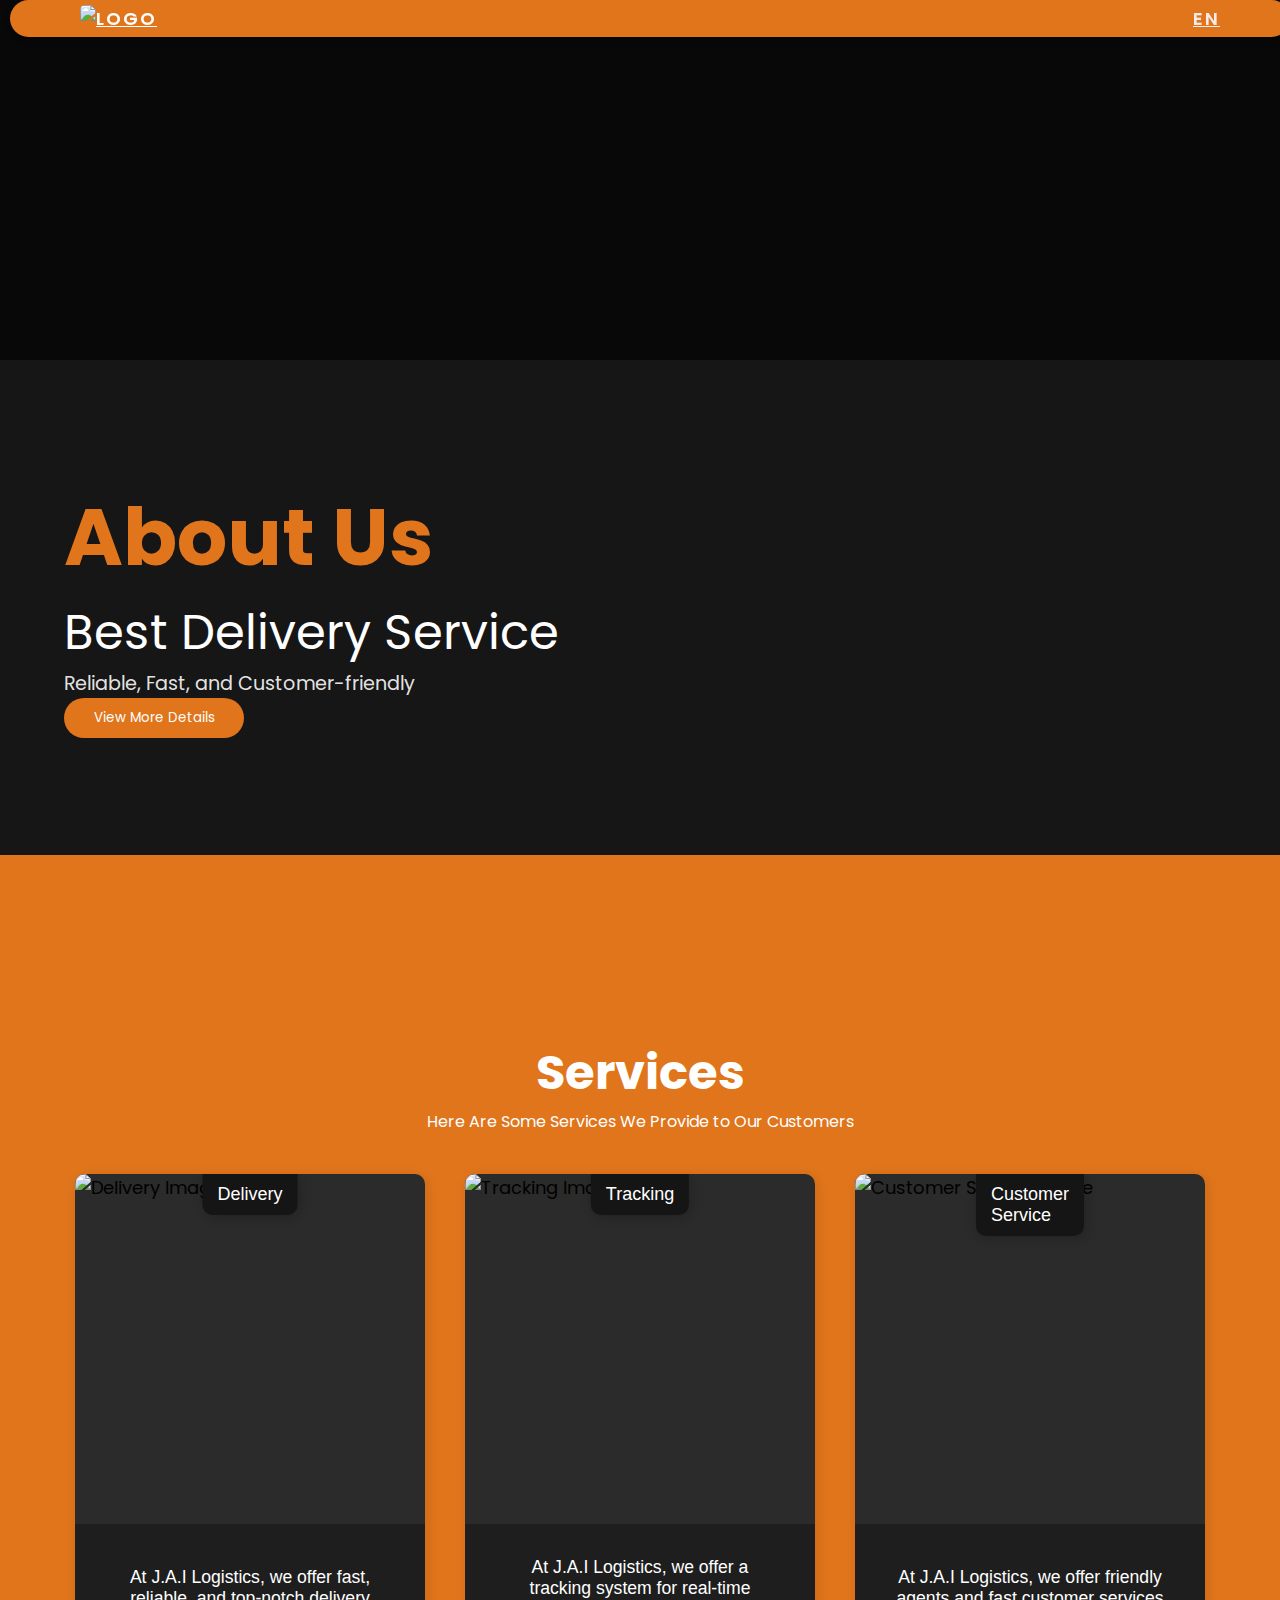
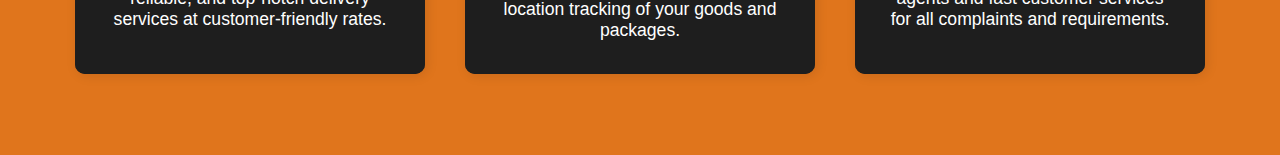
==== About.html @ 256bad47 "Add files via upload" ====
<!DOCTYPE html>
<html lang="en">
<head>
    <meta charset="UTF-8">
    <meta name="viewport" content="width=device-width, initial-scale=1.0">
    <link rel="stylesheet" href="styles.css">
    <meta name="viewport" content="width=device-width, initial-scale=1.0">
    <title>About Us</title>
</head>
<body>
    <section id="main">
        <nav>
            <a href="#" class="logo"><img src="https://drive.google.com/uc?export=view&Id=1jp5hn5nHcSe7Fs4AtdLiVYf7eSOF7s3b" alt="Logo"></a>
            <div class="toggle"></div>
            <ul class="menu">
                <a href="#" class="lang">En</a>
        </nav>
    </section>
    <section id="about">
        <div class="about-text">
            <h1>About Us</h1>
            <h2>Best Delivery Service</h2>
            <p>Reliable, Fast, and Customer-friendly</p>
            <button>View More Details</button>
        </div>
    </section>
    <section id="services">
        <div class="s-heading">
            <h1>Services</h1>
            <p>Here Are Some Services We Provide to Our Customers</p>
        </div>
        <div class="b-container">
            <div class="s-box">
                <div class="s-b-img">
                    <div class="s-type">Delivery</div>
                    <img src="https://images.pexels.com/photos/6170413/pexels-photo-6170413.jpeg?auto=compress&cs=tinysrgb&w=600" alt="Delivery Image">
                </div>
                <div class="s-b-text">
                    <a href="#">At J.A.I Logistics, we offer fast, reliable, and top-notch delivery services at customer-friendly rates.</a>
                </div>
            </div>
            <div class="s-box"> <!-- Corrected missing equal sign -->
                <div class="s-b-img">
                    <div class="s-type">Tracking</div>
                    <img src="https://images.pexels.com/photos/6946139/pexels-photo-6946139.jpeg?auto=compress&cs=tinysrgb&w=600" alt="Tracking Image">
                </div>
                <div class="s-b-text">
                    <a href="#">At J.A.I Logistics, we offer a tracking system for real-time location tracking of your goods and packages.</a>
                </div>
            </div>
            <div class="s-box">
                <div class="s-b-img">
                    <div class="s-type">Customer <br> Service</div>
                    <img src="https://images.pexels.com/photos/5239913/pexels-photo-5239913.jpeg?auto=compress&cs=tinysrgb&w=600" alt="Customer Service Image">
                </div>
                <div class="s-b-text">
                    <a href="#">At J.A.I Logistics, we offer friendly agents and fast customer services for all complaints and requirements.</a>
                </div>
            </div>
        </div>

    <style>
      * {
    margin: 0;
    padding: 0;
}

/* Set a background color and background-size for the entire body */
body {
    background-color: #080808;
    background-size: 100%;
    min-height: 100vh;
    font-family: Calibri, sans-serif; /* Apply font family for the entire document */
}

/* Header section styles */
#main {
    width: 100%;
    height: 40vh;
}

nav {
    display: flex;
    justify-content: space-between;
    align-items: center;
    text-transform: uppercase;
    font-weight: 600;
    letter-spacing: 2px;
    top: 0;
    left: 10px;
    width: 100%;
    box-sizing: border-box;
    padding: 5px 70px;
    background-color: #e0751c;
    box-shadow: 2px 2px 12px rgba(0, 0, 0, 0.05);
    z-index: 1;
    border-radius: 50px;
    position: fixed;
    top: 0;
}

.menu {
    display: flex;
}

.menu li a {
    padding: 10px 25px;
    color: #f8f8fa;
    font-size: 12px;
    display: inline-block;
    text-decoration: none; /* Add this for consistent link style */
}

.menu li {
    display: inline-block;
}

.lang {
    color: #f3ecec;
}

.logo > img {
    width: 100%;
    height: 100%;
    max-width: 150px;
    display: flex;
    justify-content: center;
    align-items: center;
    text-align: center;
    margin-left: 0px;
    border-radius: 5px;
}

.toggle {
    display: none;
}

.menu li a:hover {
    background-color: #292929;
    color: #FFF !important;
    font-weight: bold;
    transition: all ease 0.4s;
}

.lang:hover {
    background-color: #292929;
    color: #FFF !important;
    font-weight: bold;
    transition: all ease 0.4s;
}

/* About section styles */
#about {
    width: 100%;
    height: 55vh;
    background-color: #161616;
    box-sizing: border-box;
    display: flex;
    align-items: center;
    justify-content: space-between;
    padding: 0 5% 0 5%;
}

.about-text {
    font-family: Calibri, sans-serif; /* Apply font family for text in this section */
    width: 50%;
}

.about-text h1 {
    font-size: 5rem;
    color: #e0751c;
    margin: 0;
    padding: 0;
}

.about-text h2 {
    font-size: 3rem;
    color: #FFFFFF;
    font-weight: 400;
    margin: 0;
    padding: 0;
}

.about-text p {
    font-size: 1.2rem;
    color: rgba(255, 255, 255, 0.90);
}

.about-text button {
    width: 180px;
    height: 40px;
    border-radius: 20px;
    border: none;
    outline: none;
    background-color: #e0751c;
    color: #FFF;
}

.about-text button:hover {
    background-color: #FFFFFF;
    transition: all ease 0.3s;
}

/* Services section styles */
#services {
    width: 100%;
    height: 100vh;
    box-sizing: border-box;
    font-family: Calibri, sans-serif; /* Apply font family for text in this section */
    display: flex;
    flex-direction: column;
    align-items: center;
    justify-content: center;
    padding-top: 100px; /* Adjusted padding for better spacing */
    background-color: #e0751c;
}

.s-heading h1 {
    color: #FFFFFF;
    font-size: 3rem;
    margin: 0;
    padding: 0;
}

.s-heading p {
    color: #FFF;
    font-size: 1rem;
    margin: 0;
    padding: 0;
}

.s-heading {
    text-align: center;
    margin: 20px 0;
}

.s-box {
    background-color: #2B2B2B;
    width: 350px;
    height: 500px;
    margin: 20px;
    border-radius: 10px;
    overflow: hidden;
    box-shadow: 2px 2px 12px rgba(0, 0, 0, 0.1);
    position: relative;
    transition: transform 0.3s; /* Added transition for hover effect */
}

.b-container {
    display: flex;
    justify-content: center;
    align-content: center;
}

.s-b-img {
    width: 100%;
    height: 70%;
}

.s-b-img img {
    width: 100%;
    height: 100%;
}

.s-b-text {
    width: 100%;
    height: 30%;
    background-color: #1E1E1E;
    display: flex;
    justify-content: center;
    align-items: center;
    text-align: center;
}

.s-b-text a {
    margin: 0;
    color: #FFF;
    font-size: 1.1rem;
    font-family: Calibri, sans-serif; /* Apply font family for text in this section */
    display: block;
    display: -webkit-box;
    max-width: 80%;
    -webkit-line-clamp: 4;
    -webkit-box-orient: vertical;
    overflow: hidden;
    text-overflow: ellipsis;
    text-decoration: none; /* Add this for consistent link style */
}

.s-b-text a:hover {
    color: rgba(255, 255, 255, 0.50);
}

.s-type {
    font-family: Calibri, sans-serif; /* Apply font family for the text */
    color: #FFFFFF;
    background-color: #151515;
    padding: 10px 15px;
    position: absolute;
    top: 0;
    left: 50%;
    transform: translateX(-50%);
    font-size: 18px;
    border-radius: 0 0 10px 10px;
    box-shadow: 2px 2px 12px rgba(0, 0, 0, 0.2);
}

.s-box:hover {
    transform: translateY(-10px);
}


@media (min-width: 768px) {
  body {
    font-size: 18px;
  }

}

@media (min-width: 1024px) 
  body {
    font-size: 20px;
  }

    </style>
</body>
</html>
---- styles.css ----
@import url('https://fonts.googleapis.com/css2?family=Poppins:wght@300;400;500;700&display=swap');
*
{
    margin:0;
    padding:0;
    transition:0.5s;
    overflow:hidden;
    font-family: 'Poppins', sans-serif;
}
.container-fluid{
    width:100%;
    height:100vh;
    background: linear-gradient(to left,rgba(0,0,0,0.5)50%,rgba(0,0,0,0.5)50%), url(4180847.jpg) center / cover;
    background-repeat: no-repeat;
}
.container {
width:1200px;
height: 80px;
margin:auto;
display:flex;
justify-content: space-between;
align-items: center;
}
.logo {
    color:#fff;
    cursor: pointer;
}
nav ul{
    list-style: none;
    display:flex;
    justify-content:center;
    align-items: center;
}
nav ul li {
    margin-right:30px;
    cursor:pointer;
    color:#fff;
    font-weight:400;
    font-size:15px;
}
.active{
    color:#058283;
}
nav ul li:hover {
    color:#058283;
}
.btn {
    width: 120px;
    height:45px;
    border-radius:8px;
    border: none;
    background: #058283;
    color: #fff;
    cursor: pointer;
    font-size: 14px;
}
.btn:hover {
    background: #fff;
    color: #058283;
}
.content {
    width: 1200px;
    height:100vh;
    margin:auto;
}
.content h3 {
    color:#fcffff;
    padding-top:100px;
    font-weight:400;
    font-size:20px;
}
.content h1 {
    font-size:80px;
    color:#fff;
    margin-top:20px;
    line-height:75px;
}
.content p {
    color:#f1f1f1;
    font-size:20px;
    margin-top:30px;
    line-height:30px;
    letter-spacing:1px;
}
.content .btn {
    margin-top:20px;
    width:150px;
    height:50px;
    font-size: 16px;
    letter-spacing:1px;
}
.content .btn2 {
    background:transparent;
    border:1px solid #058283;
    border-radius: 8px;
    color:#fff;
    margin-left: 10px;
}
.content .btn2:hover {
    background:#058283;
}
.navbar a {
    color: #fff;
    text-decoration: none; 
    transition: color 0.3s; 
}

.navbar a:hover {
    color: #058283;
}

.navbar li.active a {
    font-weight: bold; 
}
body {
    font-size: 16px;
  }
  
  /* Media query for tablets and larger screens */
  @media (min-width: 768px) {
    body {
      font-size: 18px;
    }
    /* Add other tablet-specific styles here */
  }
  
  /* Media query for desktop screens */
  @media (min-width: 1024px) {
    body {
      font-size: 20px;
    }
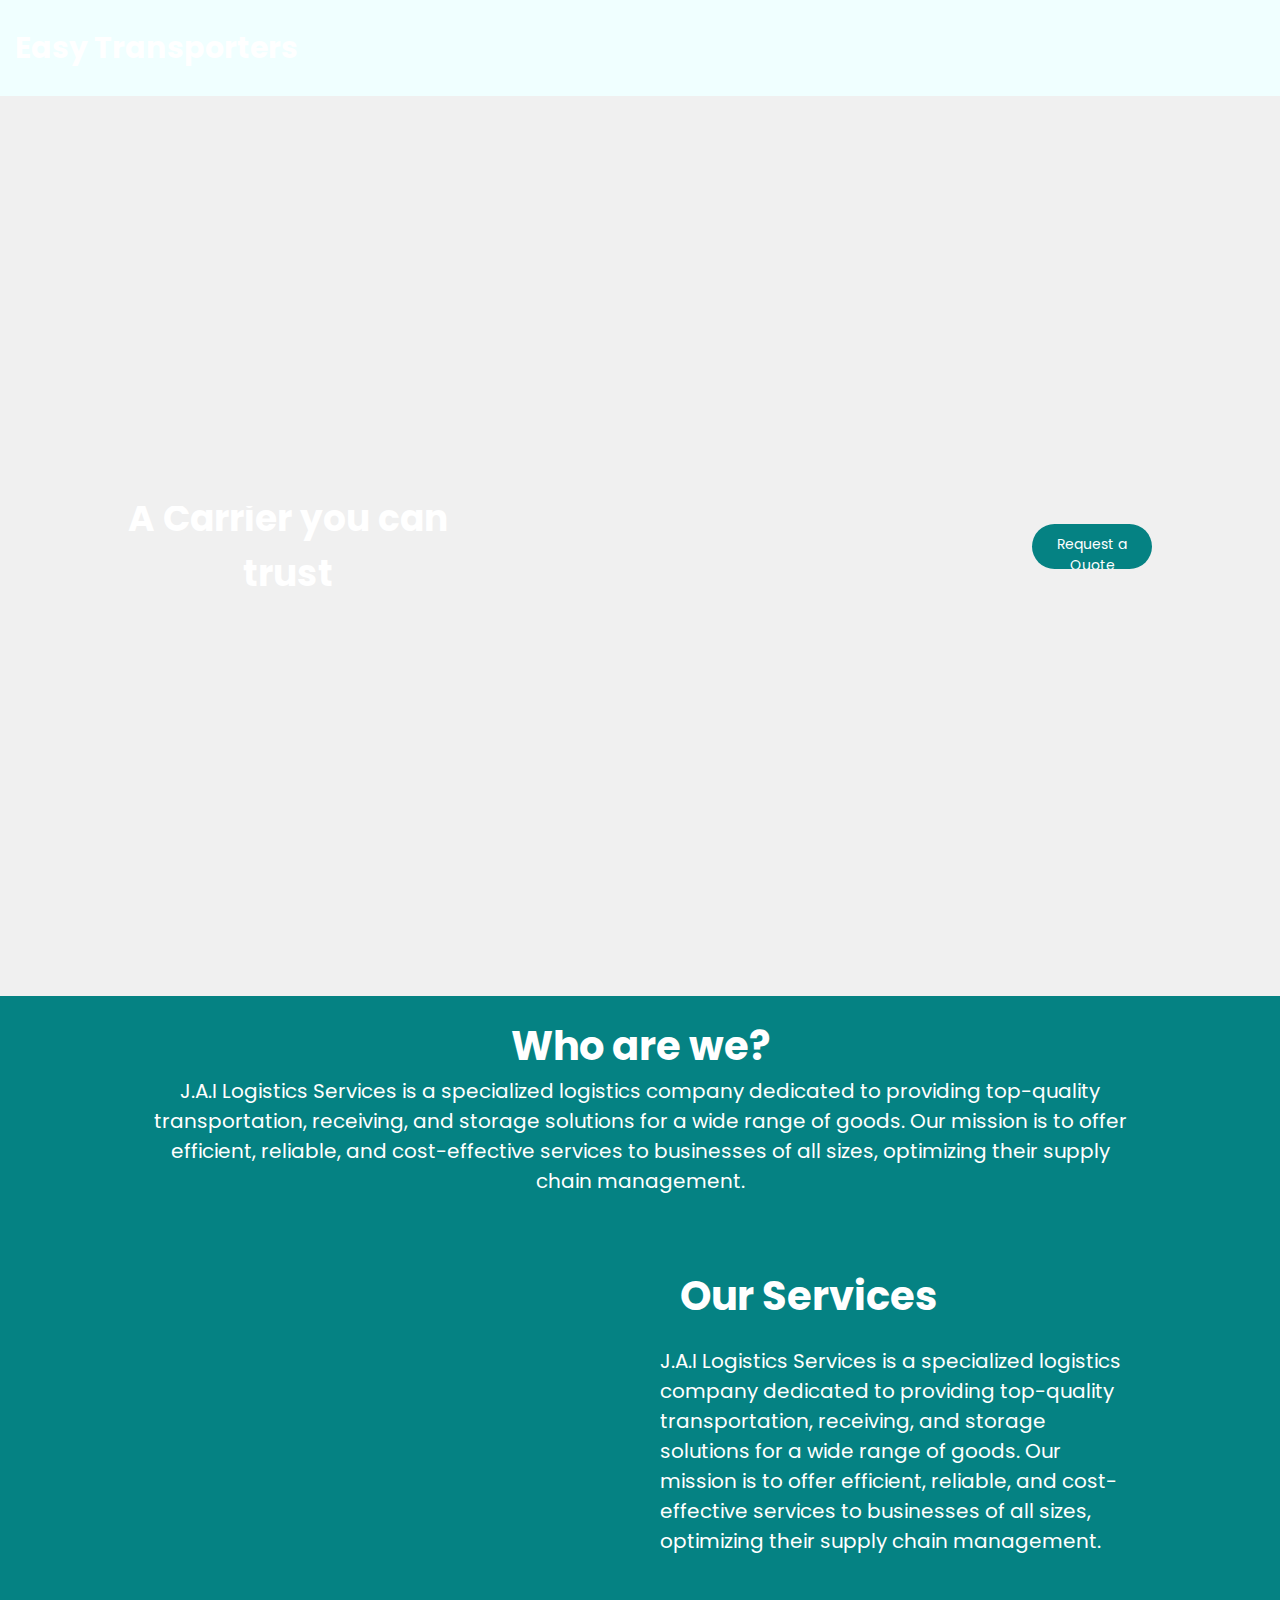
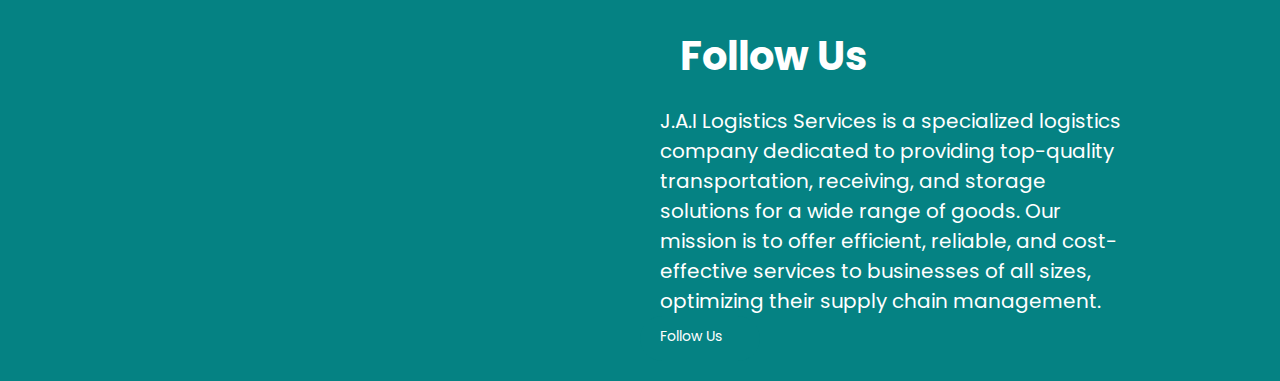
==== commit 411258ea: "Update About.html" ====
--- a/About.html
+++ b/About.html
@@ -4,324 +4,210 @@
     <meta charset="UTF-8">
     <meta name="viewport" content="width=device-width, initial-scale=1.0">
     <link rel="stylesheet" href="styles.css">
-    <meta name="viewport" content="width=device-width, initial-scale=1.0">
-    <title>About Us</title>
+    <title>Our Services</title>
 </head>
 <body>
-    <section id="main">
-        <nav>
-            <a href="#" class="logo"><img src="https://drive.google.com/uc?export=view&Id=1jp5hn5nHcSe7Fs4AtdLiVYf7eSOF7s3b" alt="Logo"></a>
-            <div class="toggle"></div>
-            <ul class="menu">
-                <a href="#" class="lang">En</a>
-        </nav>
-    </section>
-    <section id="about">
-        <div class="about-text">
-            <h1>About Us</h1>
-            <h2>Best Delivery Service</h2>
-            <p>Reliable, Fast, and Customer-friendly</p>
-            <button>View More Details</button>
-        </div>
-    </section>
-    <section id="services">
-        <div class="s-heading">
-            <h1>Services</h1>
-            <p>Here Are Some Services We Provide to Our Customers</p>
-        </div>
-        <div class="b-container">
-            <div class="s-box">
-                <div class="s-b-img">
-                    <div class="s-type">Delivery</div>
-                    <img src="https://images.pexels.com/photos/6170413/pexels-photo-6170413.jpeg?auto=compress&cs=tinysrgb&w=600" alt="Delivery Image">
-                </div>
-                <div class="s-b-text">
-                    <a href="#">At J.A.I Logistics, we offer fast, reliable, and top-notch delivery services at customer-friendly rates.</a>
-                </div>
+  <nav>
+    <div class="logo">
+        <h2>Easy Transporters</h2>
+    </div>
+
+  </nav>
+
+  <div class="hero">
+    <div class="container">
+        <h1>A Carrier you can <br>trust</h1>
+        <div class="btn">
+            <a href="#">Request a Quote</a>
+        </div>
+    </div>
+  </div>
+  <div class="wrapper">
+    <div class="inner-wrapper">
+        <h1>Who are we?</h1>
+        <p>J.A.I Logistics Services is a specialized logistics company dedicated to providing top-quality transportation, receiving, and storage solutions for a wide range of goods. Our mission is to offer efficient, reliable, and cost-effective services to businesses of all sizes, optimizing their supply chain management.</p>
+    </div>
+    <div class="about">
+        <div class="col-6">
+            <img src="https://images.pexels.com/photos/6169660/pexels-photo-6169660.jpeg?auto=compress&cs=tinysrgb&w=600" alt="">
+        </div>
+        <div class="col-6">
+           <div class="desc">
+            <h1>Our Services</h1>
+            <p>J.A.I Logistics Services is a specialized logistics company dedicated to providing top-quality transportation, receiving, and storage solutions for a wide range of goods. Our mission is to offer efficient, reliable, and cost-effective services to businesses of all sizes, optimizing their supply chain management.</p>
+           </div>
+        </div>
+    </div>
+    <div class="about">
+        <div class="col-6">
+            <img src="https://images.pexels.com/photos/6169668/pexels-photo-6169668.jpeg?auto=compress&cs=tinysrgb&w=600" alt="">
+        </div>
+        <div class="col-6">
+           <div class="desc">
+            <h1>Follow Us</h1>
+            <p>J.A.I Logistics Services is a specialized logistics company dedicated to providing top-quality transportation, receiving, and storage solutions for a wide range of goods. Our mission is to offer efficient, reliable, and cost-effective services to businesses of all sizes, optimizing their supply chain management.</p>
+           </div>
+           <div class="btn">
+                <a href="#">Follow Us</a>
             </div>
-            <div class="s-box"> <!-- Corrected missing equal sign -->
-                <div class="s-b-img">
-                    <div class="s-type">Tracking</div>
-                    <img src="https://images.pexels.com/photos/6946139/pexels-photo-6946139.jpeg?auto=compress&cs=tinysrgb&w=600" alt="Tracking Image">
-                </div>
-                <div class="s-b-text">
-                    <a href="#">At J.A.I Logistics, we offer a tracking system for real-time location tracking of your goods and packages.</a>
-                </div>
-            </div>
-            <div class="s-box">
-                <div class="s-b-img">
-                    <div class="s-type">Customer <br> Service</div>
-                    <img src="https://images.pexels.com/photos/5239913/pexels-photo-5239913.jpeg?auto=compress&cs=tinysrgb&w=600" alt="Customer Service Image">
-                </div>
-                <div class="s-b-text">
-                    <a href="#">At J.A.I Logistics, we offer friendly agents and fast customer services for all complaints and requirements.</a>
-                </div>
-            </div>
-        </div>
-
-    <style>
-      * {
+        </div>
+    </div>
+  </div>
+  <style>
+    * {
     margin: 0;
     padding: 0;
-}
-
-/* Set a background color and background-size for the entire body */
+    box-sizing: border-box;
+}
+
 body {
-    background-color: #080808;
-    background-size: 100%;
-    min-height: 100vh;
-    font-family: Calibri, sans-serif; /* Apply font family for the entire document */
-}
-
-/* Header section styles */
-#main {
-    width: 100%;
-    height: 40vh;
+    font-family: 'Segoe UI', Tahoma, Geneva, Verdana, sans-serif;
+    background-color: #f0f0f0;
 }
 
 nav {
     display: flex;
+    background-color: azure;
     justify-content: space-between;
     align-items: center;
-    text-transform: uppercase;
-    font-weight: 600;
-    letter-spacing: 2px;
-    top: 0;
-    left: 10px;
-    width: 100%;
-    box-sizing: border-box;
-    padding: 5px 70px;
-    background-color: #e0751c;
-    box-shadow: 2px 2px 12px rgba(0, 0, 0, 0.05);
-    z-index: 1;
-    border-radius: 50px;
-    position: fixed;
-    top: 0;
-}
-
-.menu {
-    display: flex;
-}
-
-.menu li a {
-    padding: 10px 25px;
-    color: #f8f8fa;
-    font-size: 12px;
-    display: inline-block;
-    text-decoration: none; /* Add this for consistent link style */
-}
-
-.menu li {
-    display: inline-block;
-}
-
-.lang {
-    color: #f3ecec;
-}
-
-.logo > img {
-    width: 100%;
-    height: 100%;
-    max-width: 150px;
-    display: flex;
-    justify-content: center;
-    align-items: center;
-    text-align: center;
-    margin-left: 0px;
-    border-radius: 5px;
-}
-
-.toggle {
-    display: none;
-}
-
-.menu li a:hover {
-    background-color: #292929;
-    color: #FFF !important;
+    padding: 10px 0;
+}
+
+.logo {
+    padding: 15px;
+}
+
+nav ul {
+    list-style: none;
+    display: flex;
+}
+
+nav ul li {
+    margin-right: 20px;
+}
+
+nav ul li a {
+    text-decoration: none;
+    color: #000;
     font-weight: bold;
-    transition: all ease 0.4s;
-}
-
-.lang:hover {
-    background-color: #292929;
-    color: #FFF !important;
-    font-weight: bold;
-    transition: all ease 0.4s;
-}
-
-/* About section styles */
-#about {
-    width: 100%;
-    height: 55vh;
-    background-color: #161616;
-    box-sizing: border-box;
-    display: flex;
-    align-items: center;
-    justify-content: space-between;
-    padding: 0 5% 0 5%;
-}
-
-.about-text {
-    font-family: Calibri, sans-serif; /* Apply font family for text in this section */
-    width: 50%;
-}
-
-.about-text h1 {
-    font-size: 5rem;
-    color: #e0751c;
-    margin: 0;
-    padding: 0;
-}
-
-.about-text h2 {
-    font-size: 3rem;
-    color: #FFFFFF;
-    font-weight: 400;
-    margin: 0;
-    padding: 0;
-}
-
-.about-text p {
-    font-size: 1.2rem;
-    color: rgba(255, 255, 255, 0.90);
-}
-
-.about-text button {
-    width: 180px;
-    height: 40px;
-    border-radius: 20px;
-    border: none;
-    outline: none;
-    background-color: #e0751c;
-    color: #FFF;
-}
-
-.about-text button:hover {
-    background-color: #FFFFFF;
-    transition: all ease 0.3s;
-}
-
-/* Services section styles */
-#services {
-    width: 100%;
+}
+
+nav ul li a:hover {
+    color: #058283;
+}
+
+.hero {
+   background-image: url("https://media.istockphoto.com/id/1291987564/photo/long-haul-semi-truck-on-a-two-way-highway.jpg?s=612x612&w=0&k=20&c=D6wp4TEAXTTuT0Vqx7AI812xLA6PzQpYzJTfcCogyAE=");
     height: 100vh;
-    box-sizing: border-box;
-    font-family: Calibri, sans-serif; /* Apply font family for text in this section */
-    display: flex;
-    flex-direction: column;
+    background-position: center;
+    background-size: cover;
+    display: flex;
     align-items: center;
     justify-content: center;
-    padding-top: 100px; /* Adjusted padding for better spacing */
-    background-color: #e0751c;
-}
-
-.s-heading h1 {
-    color: #FFFFFF;
-    font-size: 3rem;
-    margin: 0;
-    padding: 0;
-}
-
-.s-heading p {
-    color: #FFF;
-    font-size: 1rem;
-    margin: 0;
-    padding: 0;
-}
-
-.s-heading {
+    color: #fff;
+}
+
+.container {
+    width: 80%;
     text-align: center;
-    margin: 20px 0;
-}
-
-.s-box {
-    background-color: #2B2B2B;
-    width: 350px;
-    height: 500px;
-    margin: 20px;
-    border-radius: 10px;
-    overflow: hidden;
-    box-shadow: 2px 2px 12px rgba(0, 0, 0, 0.1);
-    position: relative;
-    transition: transform 0.3s; /* Added transition for hover effect */
-}
-
-.b-container {
-    display: flex;
-    justify-content: center;
-    align-content: center;
-}
-
-.s-b-img {
+}
+
+.container h1 {
+    font-size: 36px;
+}
+
+.btn {
+    background: #058283;
+    padding: 10px 20px;
+    border-radius: 30px;
+}
+
+.btn a {
+    text-decoration: none;
+    color: #fff;
+}
+
+.btn:hover {
+    background-color: #058283;
+}
+
+.wrapper {
+    background: #058283;;
+    color: #fff;
+    padding: 20px;
+}
+
+.inner-wrapper {
+    width: 80%;
+    margin: 0 auto;
+    text-align: center;
+}
+
+.about {
+    width: 80%;
+    margin: 0 auto;
+    padding-top: 50px;
+    display: flex;
+    flex-wrap: wrap;
+}
+
+.about img {
     width: 100%;
-    height: 70%;
-}
-
-.s-b-img img {
-    width: 100%;
-    height: 100%;
-}
-
-.s-b-text {
-    width: 100%;
-    height: 30%;
-    background-color: #1E1E1E;
-    display: flex;
-    justify-content: center;
-    align-items: center;
-    text-align: center;
-}
-
-.s-b-text a {
-    margin: 0;
-    color: #FFF;
-    font-size: 1.1rem;
-    font-family: Calibri, sans-serif; /* Apply font family for text in this section */
-    display: block;
-    display: -webkit-box;
-    max-width: 80%;
-    -webkit-line-clamp: 4;
-    -webkit-box-orient: vertical;
-    overflow: hidden;
-    text-overflow: ellipsis;
-    text-decoration: none; /* Add this for consistent link style */
-}
-
-.s-b-text a:hover {
-    color: rgba(255, 255, 255, 0.50);
-}
-
-.s-type {
-    font-family: Calibri, sans-serif; /* Apply font family for the text */
-    color: #FFFFFF;
-    background-color: #151515;
-    padding: 10px 15px;
-    position: absolute;
-    top: 0;
-    left: 50%;
-    transform: translateX(-50%);
-    font-size: 18px;
-    border-radius: 0 0 10px 10px;
-    box-shadow: 2px 2px 12px rgba(0, 0, 0, 0.2);
-}
-
-.s-box:hover {
-    transform: translateY(-10px);
-}
-
-
-@media (min-width: 768px) {
-  body {
-    font-size: 18px;
-  }
-
-}
-
-@media (min-width: 1024px) 
-  body {
-    font-size: 20px;
-  }
-
-    </style>
+}
+
+.col-6 {
+    width: 50%;
+}
+
+.desc {
+    padding-left: 20px;
+}
+
+.desc h1 {
+    padding: 20px;
+}
+
+footer {
+    padding: 50px 0;
+    display: flex;
+    justify-content: space-around;
+}
+
+.inner-footer {
+    font-size: 22px;
+}
+
+.social {
+    font-size: 30px;
+    padding-right: 10px;
+}
+
+.social:hover {
+    color:#058283;
+}
+
+@media (max-width: 768px) {
+    .container {
+        width: 90%;
+    }
+
+    .inner-wrapper {
+        width: 90%;
+    }
+
+    .about {
+        flex-direction: column;
+    }
+
+    .col-6 {
+        width: 100%;
+        text-align: center;
+    }
+
+    .about img {
+        width: 100%;
+    }
+}
+  </style>
 </body>
-</html>+</html>
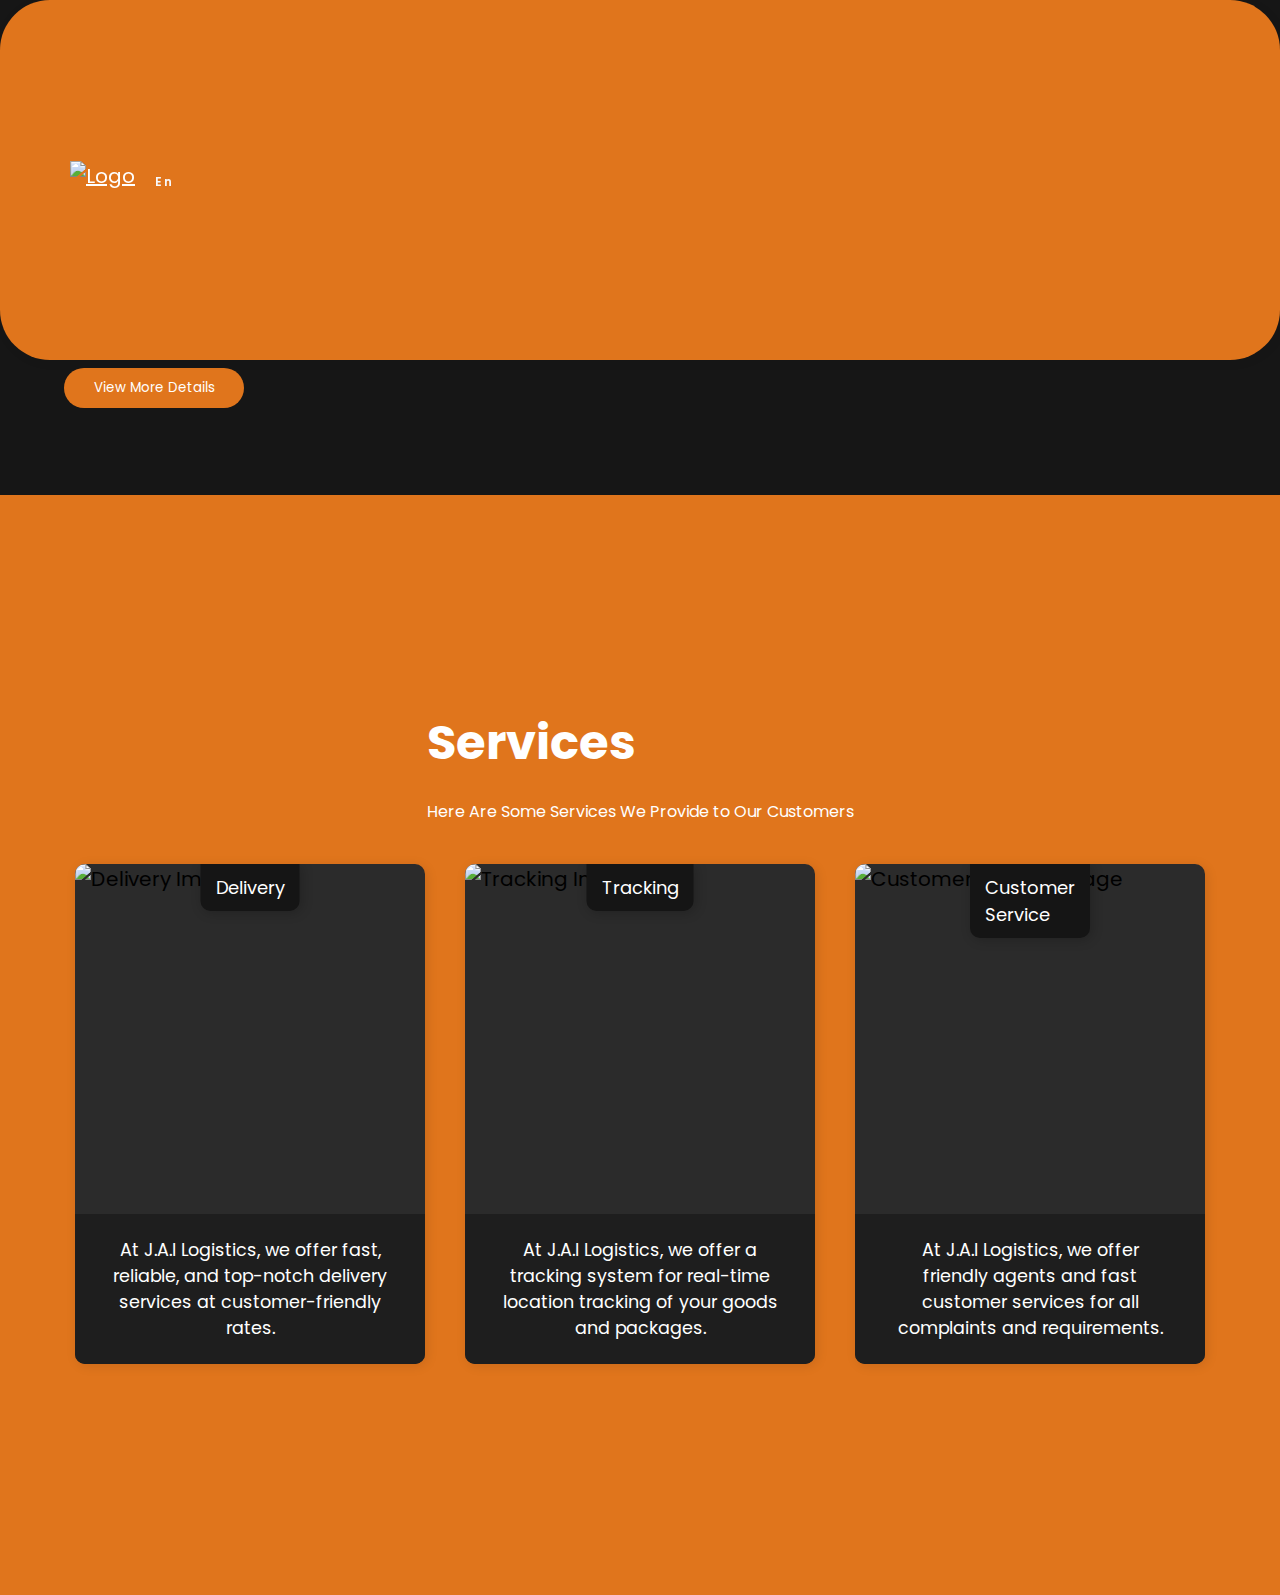
==== commit d8c2226b: "Update About.html" ====
--- a/About.html
+++ b/About.html
@@ -4,210 +4,299 @@
     <meta charset="UTF-8">
     <meta name="viewport" content="width=device-width, initial-scale=1.0">
     <link rel="stylesheet" href="styles.css">
-    <title>Our Services</title>
+    <title>About Us</title>
 </head>
 <body>
-  <nav>
-    <div class="logo">
-        <h2>Easy Transporters</h2>
-    </div>
-
-  </nav>
-
-  <div class="hero">
-    <div class="container">
-        <h1>A Carrier you can <br>trust</h1>
-        <div class="btn">
-            <a href="#">Request a Quote</a>
+    <section id="main">
+        <nav>
+            <a href="#" class="logo"><img src="https://drive.google.com/uc?export=view&id=1jp5hn5nHcSe7Fs4AtdLiVYf7eSOF7s3b" alt="Logo"></a>
+            <div class="toggle"></div>
+            <ul class="menu">
+                <li><a href="#" class="lang">En</a></li>
+            </ul>
+        </nav>
+    </section>
+    <section id="about">
+        <div class="about-text">
+            <h1>About Us</h1>
+            <h2>Best Delivery Service</h2>
+            <p>Reliable, Fast, and Customer-friendly</p>
+            <button>View More Details</button>
         </div>
-    </div>
-  </div>
-  <div class="wrapper">
-    <div class="inner-wrapper">
-        <h1>Who are we?</h1>
-        <p>J.A.I Logistics Services is a specialized logistics company dedicated to providing top-quality transportation, receiving, and storage solutions for a wide range of goods. Our mission is to offer efficient, reliable, and cost-effective services to businesses of all sizes, optimizing their supply chain management.</p>
-    </div>
-    <div class="about">
-        <div class="col-6">
-            <img src="https://images.pexels.com/photos/6169660/pexels-photo-6169660.jpeg?auto=compress&cs=tinysrgb&w=600" alt="">
+    </section>
+    <section id="services">
+        <div class="s-heading">
+            <h1>Services</h1>
+            <p>Here Are Some Services We Provide to Our Customers</p>
         </div>
-        <div class="col-6">
-           <div class="desc">
-            <h1>Our Services</h1>
-            <p>J.A.I Logistics Services is a specialized logistics company dedicated to providing top-quality transportation, receiving, and storage solutions for a wide range of goods. Our mission is to offer efficient, reliable, and cost-effective services to businesses of all sizes, optimizing their supply chain management.</p>
-           </div>
-        </div>
-    </div>
-    <div class="about">
-        <div class="col-6">
-            <img src="https://images.pexels.com/photos/6169668/pexels-photo-6169668.jpeg?auto=compress&cs=tinysrgb&w=600" alt="">
-        </div>
-        <div class="col-6">
-           <div class="desc">
-            <h1>Follow Us</h1>
-            <p>J.A.I Logistics Services is a specialized logistics company dedicated to providing top-quality transportation, receiving, and storage solutions for a wide range of goods. Our mission is to offer efficient, reliable, and cost-effective services to businesses of all sizes, optimizing their supply chain management.</p>
-           </div>
-           <div class="btn">
-                <a href="#">Follow Us</a>
+        <div class="b-container">
+            <div class="s-box">
+                <div class="s-b-img">
+                    <div class="s-type">Delivery</div>
+                    <img src="https://images.pexels.com/photos/6170413/pexels-photo-6170413.jpeg?auto=compress&cs=tinysrgb&w=600" alt="Delivery Image">
+                </div>
+                <div class="s-b-text">
+                    <a href="#">At J.A.I Logistics, we offer fast, reliable, and top-notch delivery services at customer-friendly rates.</a>
+                </div>
+            </div>
+            <div class="s-box">
+                <div class="s-b-img">
+                    <div class="s-type">Tracking</div>
+                    <img src="https://images.pexels.com/photos/6946139/pexels-photo-6946139.jpeg?auto=compress&cs=tinysrgb&w=600" alt="Tracking Image">
+                </div>
+                <div class="s-b-text">
+                    <a href="#">At J.A.I Logistics, we offer a tracking system for real-time location tracking of your goods and packages.</a>
+                </div>
+            </div>
+            <div class="s-box">
+                <div class="s-b-img">
+                    <div class="s-type">Customer <br> Service</div>
+                    <img src="https://images.pexels.com/photos/5239913/pexels-photo-5239913.jpeg?auto=compress&cs=tinysrgb&w=600" alt="Customer Service Image">
+                </div>
+                <div class="s-b-text">
+                    <a href="#">At J.A.I Logistics, we offer friendly agents and fast customer services for all complaints and requirements.</a>
+                </div>
             </div>
         </div>
-    </div>
-  </div>
-  <style>
-    * {
+    </section>
+    <style>
+        * {
     margin: 0;
     padding: 0;
+}
+
+/* Set a background color for the entire body */
+body {
+    background-color: #080808;
+    font-family: Calibri, sans-serif;
+    font-size: 16px;
+    min-height: 100vh;
+}
+
+/* Header section styles */
+#main {
+    width: 100%;
+    height: 40vh;
+    background-color: #e0751c;
+    position: fixed;
+    top: 0;
+    left: 0;
+    display: flex;
+    justify-content: space-between;
+    align-items: center;
+    padding: 5px 70px;
     box-sizing: border-box;
-}
-
-body {
-    font-family: 'Segoe UI', Tahoma, Geneva, Verdana, sans-serif;
-    background-color: #f0f0f0;
+    box-shadow: 2px 2px 12px rgba(0, 0, 0, 0.05);
+    z-index: 1;
+    border-radius: 50px;
 }
 
 nav {
     display: flex;
-    background-color: azure;
+    align-items: center;
+}
+
+.menu {
+    display: flex;
+    list-style: none;
+}
+
+.menu li {
+    margin-right: 20px;
+}
+
+.menu li a {
+    color: #f8f8fa;
+    text-decoration: none;
+    font-weight: 600;
+    letter-spacing: 2px;
+    font-size: 12px;
+}
+
+.lang {
+    color: #f3ecec;
+}
+
+.logo {
+    margin-right: 20px;
+}
+
+.logo img {
+    max-width: 150px;
+}
+
+.toggle {
+    display: none;
+}
+
+.menu li a:hover, .lang:hover {
+    background-color: #292929;
+    color: #fff;
+    font-weight: bold;
+    transition: all ease 0.4s;
+}
+
+/* About section styles */
+#about {
+    width: 100%;
+    height: 55vh;
+    background-color: #161616;
+    display: flex;
+    align-items: center;
     justify-content: space-between;
-    align-items: center;
-    padding: 10px 0;
-}
-
-.logo {
-    padding: 15px;
-}
-
-nav ul {
-    list-style: none;
-    display: flex;
-}
-
-nav ul li {
-    margin-right: 20px;
-}
-
-nav ul li a {
+    padding: 0 5%;
+}
+
+.about-text {
+    width: 50%;
+}
+
+.about-text h1 {
+    font-size: 5rem;
+    color: #e0751c;
+    margin: 0;
+}
+
+.about-text h2 {
+    font-size: 3rem;
+    color: #fff;
+    font-weight: 400;
+    margin: 0;
+}
+
+.about-text p {
+    font-size: 1.2rem;
+    color: rgba(255, 255, 255, 0.9);
+    margin: 20px 0;
+}
+
+.about-text button {
+    width: 180px;
+    height: 40px;
+    border-radius: 20px;
+    border: none;
+    outline: none;
+    background-color: #e0751c;
+    color: #fff;
+    margin-top: 20px;
+    cursor: pointer;
+}
+
+.about-text button:hover {
+    background-color: #fff;
+    color: #000;
+    transition: all ease 0.3s;
+}
+
+/* Services section styles */
+#services {
+    width: 100%;
+    min-height: 100vh;
+    background-color: #e0751c;
+    display: flex;
+    flex-direction: column;
+    align-items: center;
+    justify-content: center;
+    padding: 100px 0;
+}
+
+.s-heading h1 {
+    color: #fff;
+    font-size: 3rem;
+    margin: 0;
+}
+
+.s-heading p {
+    color: #fff;
+    font-size: 1rem;
+    margin: 20px 0;
+}
+
+.s-box {
+    background-color: #2b2b2b;
+    width: 350px;
+    height: 500px;
+    margin: 20px;
+    border-radius: 10px;
+    box-shadow: 2px 2px 12px rgba(0, 0, 0, 0.1);
+    position: relative;
+    transition: transform 0.3s;
+    overflow: hidden;
+}
+
+.b-container {
+    display: flex;
+    justify-content: center;
+    align-content: center;
+}
+
+.s-b-img {
+    width: 100%;
+    height: 70%;
+}
+
+.s-b-img img {
+    width: 100%;
+    height: 100%;
+}
+
+.s-b-text {
+    width: 100%;
+    height: 30%;
+    background-color: #1e1e1e;
+    display: flex;
+    justify-content: center;
+    align-items: center;
+    text-align: center;
+}
+
+.s-b-text a {
+    margin: 0;
+    color: #fff;
+    font-size: 1.1rem;
+    display: block;
+    display: -webkit-box;
+    max-width: 80%;
+    -webkit-line-clamp: 4;
+    -webkit-box-orient: vertical;
+    overflow: hidden;
+    text-overflow: ellipsis;
     text-decoration: none;
-    color: #000;
-    font-weight: bold;
-}
-
-nav ul li a:hover {
-    color: #058283;
-}
-
-.hero {
-   background-image: url("https://media.istockphoto.com/id/1291987564/photo/long-haul-semi-truck-on-a-two-way-highway.jpg?s=612x612&w=0&k=20&c=D6wp4TEAXTTuT0Vqx7AI812xLA6PzQpYzJTfcCogyAE=");
-    height: 100vh;
-    background-position: center;
-    background-size: cover;
-    display: flex;
-    align-items: center;
-    justify-content: center;
-    color: #fff;
-}
-
-.container {
-    width: 80%;
-    text-align: center;
-}
-
-.container h1 {
-    font-size: 36px;
-}
-
-.btn {
-    background: #058283;
-    padding: 10px 20px;
-    border-radius: 30px;
-}
-
-.btn a {
-    text-decoration: none;
-    color: #fff;
-}
-
-.btn:hover {
-    background-color: #058283;
-}
-
-.wrapper {
-    background: #058283;;
-    color: #fff;
-    padding: 20px;
-}
-
-.inner-wrapper {
-    width: 80%;
-    margin: 0 auto;
-    text-align: center;
-}
-
-.about {
-    width: 80%;
-    margin: 0 auto;
-    padding-top: 50px;
-    display: flex;
-    flex-wrap: wrap;
-}
-
-.about img {
-    width: 100%;
-}
-
-.col-6 {
-    width: 50%;
-}
-
-.desc {
-    padding-left: 20px;
-}
-
-.desc h1 {
-    padding: 20px;
-}
-
-footer {
-    padding: 50px 0;
-    display: flex;
-    justify-content: space-around;
-}
-
-.inner-footer {
-    font-size: 22px;
-}
-
-.social {
-    font-size: 30px;
-    padding-right: 10px;
-}
-
-.social:hover {
-    color:#058283;
-}
-
-@media (max-width: 768px) {
-    .container {
-        width: 90%;
+}
+
+.s-b-text a:hover {
+    color: rgba(255, 255, 255, 0.5);
+}
+
+.s-type {
+    color: #fff;
+    background-color: #151515;
+    padding: 10px 15px;
+    position: absolute;
+    top: 0;
+    left: 50%;
+    transform: translateX(-50%);
+    font-size: 18px;
+    border-radius: 0 0 10px 10px;
+    box-shadow: 2px 2px 12px rgba(0, 0, 0, 0.2);
+}
+
+.s-box:hover {
+    transform: translateY(-10px);
+}
+
+/* Media Queries */
+@media (min-width: 768px) {
+    body {
+        font-size: 18px;
     }
-
-    .inner-wrapper {
-        width: 90%;
+}
+
+@media (min-width: 1024px) {
+    body {
+        font-size: 20px;
     }
-
-    .about {
-        flex-direction: column;
-    }
-
-    .col-6 {
-        width: 100%;
-        text-align: center;
-    }
-
-    .about img {
-        width: 100%;
-    }
-}
-  </style>
+}
+    </style>
 </body>
 </html>
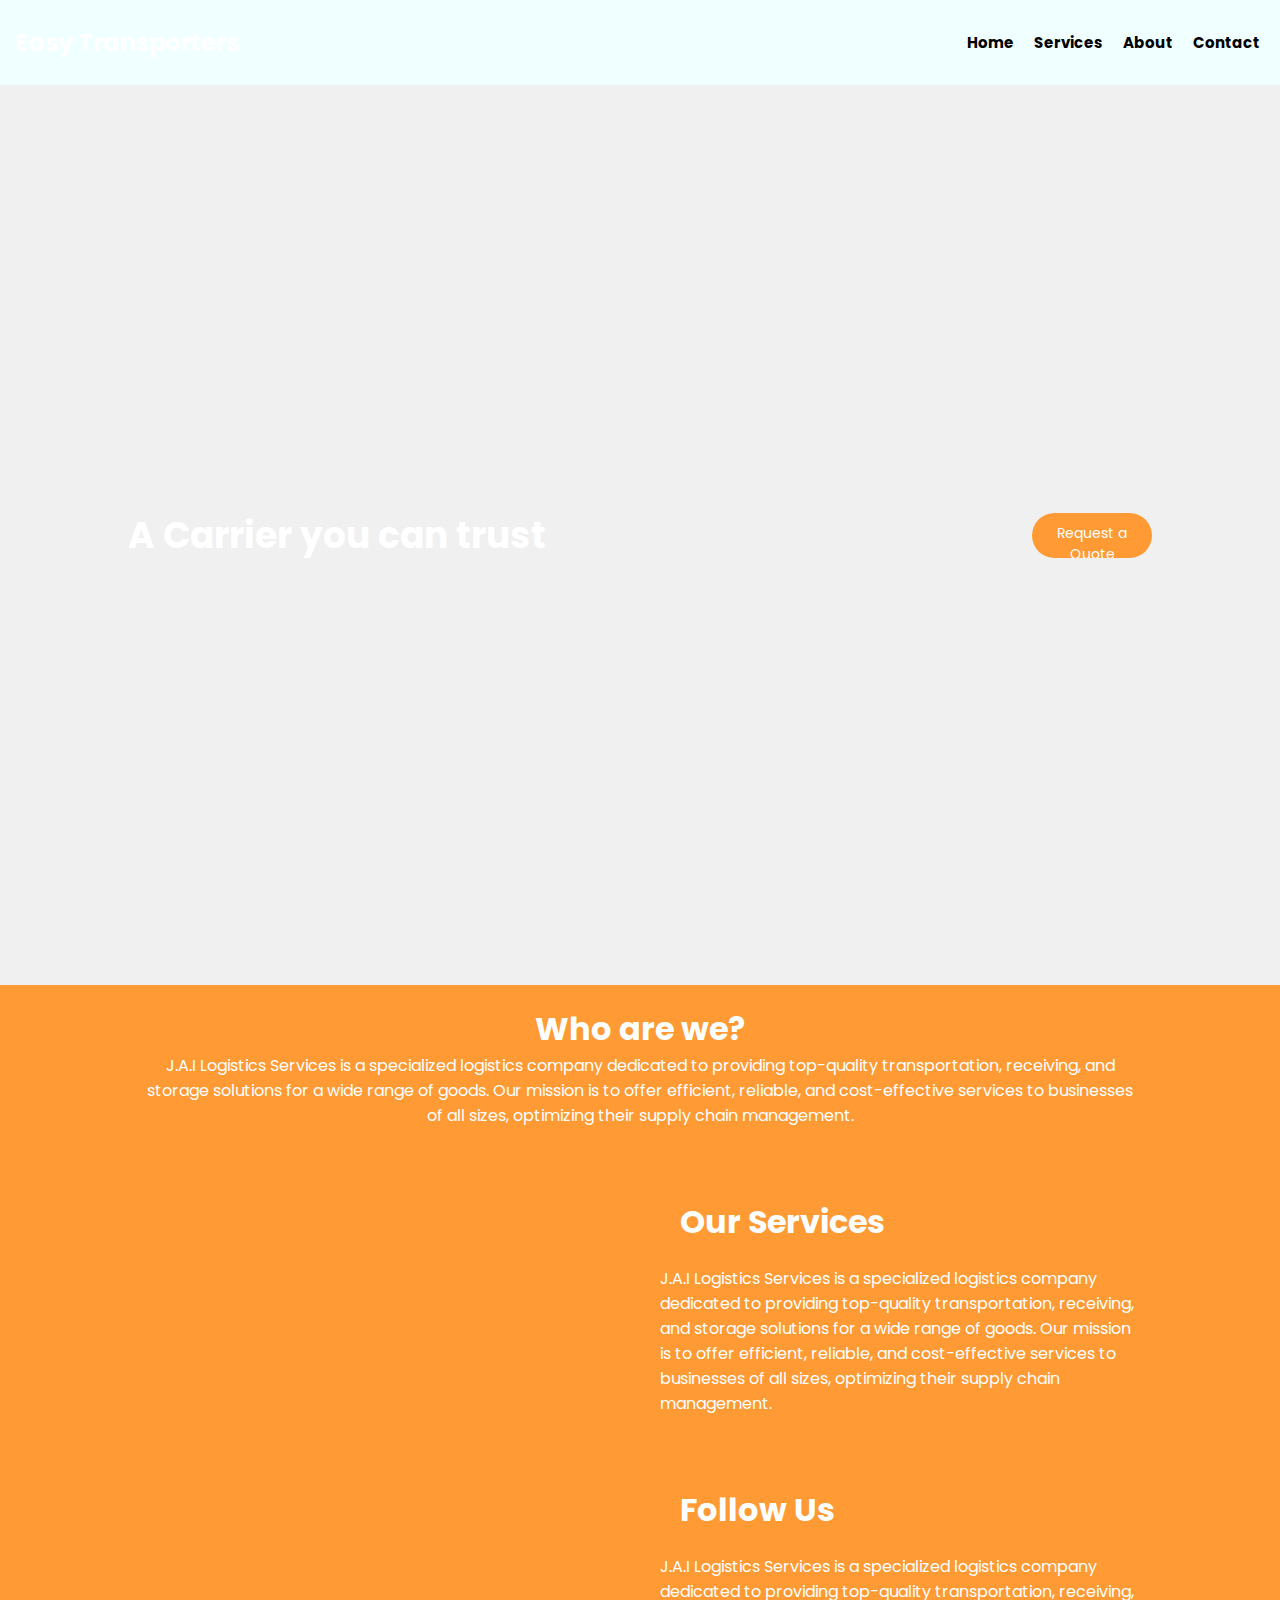
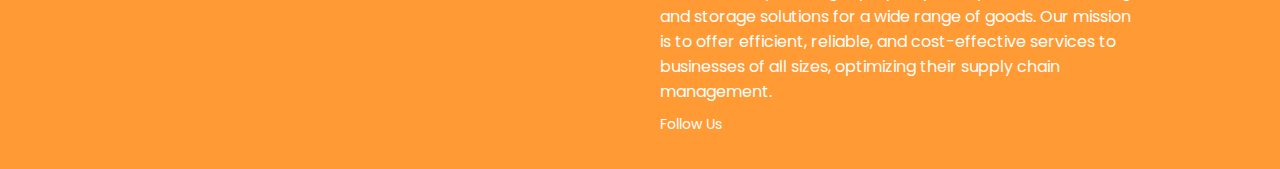
==== commit a865d52c: "Update About.html" ====
--- a/About.html
+++ b/About.html
@@ -4,299 +4,182 @@
     <meta charset="UTF-8">
     <meta name="viewport" content="width=device-width, initial-scale=1.0">
     <link rel="stylesheet" href="styles.css">
-    <title>About Us</title>
-</head>
-<body>
-    <section id="main">
-        <nav>
-            <a href="#" class="logo"><img src="https://drive.google.com/uc?export=view&id=1jp5hn5nHcSe7Fs4AtdLiVYf7eSOF7s3b" alt="Logo"></a>
-            <div class="toggle"></div>
-            <ul class="menu">
-                <li><a href="#" class="lang">En</a></li>
-            </ul>
-        </nav>
-    </section>
-    <section id="about">
-        <div class="about-text">
-            <h1>About Us</h1>
-            <h2>Best Delivery Service</h2>
-            <p>Reliable, Fast, and Customer-friendly</p>
-            <button>View More Details</button>
-        </div>
-    </section>
-    <section id="services">
-        <div class="s-heading">
-            <h1>Services</h1>
-            <p>Here Are Some Services We Provide to Our Customers</p>
-        </div>
-        <div class="b-container">
-            <div class="s-box">
-                <div class="s-b-img">
-                    <div class="s-type">Delivery</div>
-                    <img src="https://images.pexels.com/photos/6170413/pexels-photo-6170413.jpeg?auto=compress&cs=tinysrgb&w=600" alt="Delivery Image">
-                </div>
-                <div class="s-b-text">
-                    <a href="#">At J.A.I Logistics, we offer fast, reliable, and top-notch delivery services at customer-friendly rates.</a>
-                </div>
-            </div>
-            <div class="s-box">
-                <div class="s-b-img">
-                    <div class="s-type">Tracking</div>
-                    <img src="https://images.pexels.com/photos/6946139/pexels-photo-6946139.jpeg?auto=compress&cs=tinysrgb&w=600" alt="Tracking Image">
-                </div>
-                <div class="s-b-text">
-                    <a href="#">At J.A.I Logistics, we offer a tracking system for real-time location tracking of your goods and packages.</a>
-                </div>
-            </div>
-            <div class="s-box">
-                <div class="s-b-img">
-                    <div class="s-type">Customer <br> Service</div>
-                    <img src="https://images.pexels.com/photos/5239913/pexels-photo-5239913.jpeg?auto=compress&cs=tinysrgb&w=600" alt="Customer Service Image">
-                </div>
-                <div class="s-b-text">
-                    <a href="#">At J.A.I Logistics, we offer friendly agents and fast customer services for all complaints and requirements.</a>
-                </div>
-            </div>
-        </div>
-    </section>
+    <title>Our Services</title>
     <style>
         * {
     margin: 0;
     padding: 0;
+    box-sizing: border-box;
 }
 
-/* Set a background color for the entire body */
+/* Set a base font for the entire page */
 body {
-    background-color: #080808;
-    font-family: Calibri, sans-serif;
+    font-family: 'Segoe UI', Tahoma, Geneva, Verdana, sans-serif;
+    background-color: #f0f0f0;
     font-size: 16px;
-    min-height: 100vh;
 }
 
-/* Header section styles */
-#main {
-    width: 100%;
-    height: 40vh;
-    background-color: #e0751c;
-    position: fixed;
-    top: 0;
-    left: 0;
+/* Navbar styles */
+nav {
     display: flex;
+    background-color: azure;
     justify-content: space-between;
     align-items: center;
-    padding: 5px 70px;
-    box-sizing: border-box;
-    box-shadow: 2px 2px 12px rgba(0, 0, 0, 0.05);
-    z-index: 1;
-    border-radius: 50px;
+    padding: 10px 0;
 }
 
-nav {
-    display: flex;
-    align-items: center;
+.logo {
+    padding: 15px;
 }
 
-.menu {
+nav ul {
+    list-style: none;
     display: flex;
-    list-style: none;
 }
 
-.menu li {
+nav ul li {
     margin-right: 20px;
 }
 
-.menu li a {
-    color: #f8f8fa;
+nav ul li a {
     text-decoration: none;
-    font-weight: 600;
-    letter-spacing: 2px;
-    font-size: 12px;
+    color: #000;
+    font-weight: bold;
 }
 
-.lang {
-    color: #f3ecec;
+nav ul li a:hover {
+    color: rgb(255, 154, 53);
 }
 
-.logo {
-    margin-right: 20px;
+/* Hero section styles */
+.hero {
+    background-image: url("https://media.istockphoto.com/id/1465157700/photo/brightly-red-colored-semi-truck-speeding-on-a-two-lane-highway-with-cars-in-background-under.jpg?s=612x612&w=0&k=20&c=cfbbPy2ylvFGRULNLGO_Ucm-C5DsOJMFHiZBdKGsq3c");
+    height: 100vh;
+    background-position: center;
+    background-size: cover;
+    display: flex;
+    align-items: center;
+    justify-content: center;
+    color: #fff;
 }
 
-.logo img {
-    max-width: 150px;
+.container {
+    width: 80%;
+    text-align: center;
 }
 
-.toggle {
-    display: none;
+.container h1 {
+    font-size: 36px;
 }
 
-.menu li a:hover, .lang:hover {
-    background-color: #292929;
+.btn {
+    background: rgb(255, 154, 53);
+    padding: 10px 20px;
+    border-radius: 30px;
+}
+
+.btn a {
+    text-decoration: none;
     color: #fff;
-    font-weight: bold;
-    transition: all ease 0.4s;
+}
+
+.btn:hover {
+    background-color: rgb(97, 75, 7);
+}
+
+/* Wrapper and inner-wrapper styles */
+.wrapper {
+    background: rgb(255, 154, 53);
+    color: #fff;
+    padding: 20px;
+}
+
+.inner-wrapper {
+    width: 80%;
+    margin: 0 auto;
+    text-align: center;
 }
 
 /* About section styles */
-#about {
-    width: 100%;
-    height: 55vh;
-    background-color: #161616;
+.about {
+    width: 80%;
+    margin: 0 auto;
+    padding-top: 50px;
     display: flex;
-    align-items: center;
-    justify-content: space-between;
-    padding: 0 5%;
+    flex-wrap: wrap;
 }
 
-.about-text {
+.about img {
+    width: 100%;
+}
+
+.col-6 {
     width: 50%;
 }
 
-.about-text h1 {
-    font-size: 5rem;
-    color: #e0751c;
-    margin: 0;
+.desc {
+    padding-left: 20px;
 }
 
-.about-text h2 {
-    font-size: 3rem;
-    color: #fff;
-    font-weight: 400;
-    margin: 0;
-}
-
-.about-text p {
-    font-size: 1.2rem;
-    color: rgba(255, 255, 255, 0.9);
-    margin: 20px 0;
-}
-
-.about-text button {
-    width: 180px;
-    height: 40px;
-    border-radius: 20px;
-    border: none;
-    outline: none;
-    background-color: #e0751c;
-    color: #fff;
-    margin-top: 20px;
-    cursor: pointer;
-}
-
-.about-text button:hover {
-    background-color: #fff;
-    color: #000;
-    transition: all ease 0.3s;
-}
-
-/* Services section styles */
-#services {
-    width: 100%;
-    min-height: 100vh;
-    background-color: #e0751c;
-    display: flex;
-    flex-direction: column;
-    align-items: center;
-    justify-content: center;
-    padding: 100px 0;
-}
-
-.s-heading h1 {
-    color: #fff;
-    font-size: 3rem;
-    margin: 0;
-}
-
-.s-heading p {
-    color: #fff;
-    font-size: 1rem;
-    margin: 20px 0;
-}
-
-.s-box {
-    background-color: #2b2b2b;
-    width: 350px;
-    height: 500px;
-    margin: 20px;
-    border-radius: 10px;
-    box-shadow: 2px 2px 12px rgba(0, 0, 0, 0.1);
-    position: relative;
-    transition: transform 0.3s;
-    overflow: hidden;
-}
-
-.b-container {
-    display: flex;
-    justify-content: center;
-    align-content: center;
-}
-
-.s-b-img {
-    width: 100%;
-    height: 70%;
-}
-
-.s-b-img img {
-    width: 100%;
-    height: 100%;
-}
-
-.s-b-text {
-    width: 100%;
-    height: 30%;
-    background-color: #1e1e1e;
-    display: flex;
-    justify-content: center;
-    align-items: center;
-    text-align: center;
-}
-
-.s-b-text a {
-    margin: 0;
-    color: #fff;
-    font-size: 1.1rem;
-    display: block;
-    display: -webkit-box;
-    max-width: 80%;
-    -webkit-line-clamp: 4;
-    -webkit-box-orient: vertical;
-    overflow: hidden;
-    text-overflow: ellipsis;
-    text-decoration: none;
-}
-
-.s-b-text a:hover {
-    color: rgba(255, 255, 255, 0.5);
-}
-
-.s-type {
-    color: #fff;
-    background-color: #151515;
-    padding: 10px 15px;
-    position: absolute;
-    top: 0;
-    left: 50%;
-    transform: translateX(-50%);
-    font-size: 18px;
-    border-radius: 0 0 10px 10px;
-    box-shadow: 2px 2px 12px rgba(0, 0, 0, 0.2);
-}
-
-.s-box:hover {
-    transform: translateY(-10px);
-}
-
-/* Media Queries */
-@media (min-width: 768px) {
-    body {
-        font-size: 18px;
-    }
-}
-
-@media (min-width: 1024px) {
-    body {
-        font-size: 20px;
-    }
+.desc h1 {
+    padding: 20px;
 }
     </style>
+</head>
+<body>
+    <nav>
+        <div class="logo">
+            <h2>Easy Transporters</h2>
+        </div>
+        <ul>
+            <li><a href="index.html">Home</a></li>
+            <li><a href="services.html">Services</a></li>
+            <li><a href="about.html">About</a></li>
+            <li><a href="contact.html">Contact</a></li>
+        </ul>
+    </nav>
+
+    <div class="hero">
+        <div class="container">
+            <h1>A Carrier you can trust</h1>
+            <div class="btn">
+                <a href="#">Request a Quote</a>
+            </div>
+        </div>
+    </div>
+
+    <div class="wrapper">
+        <div class="inner-wrapper">
+            <h1>Who are we?</h1>
+            <p>J.A.I Logistics Services is a specialized logistics company dedicated to providing top-quality transportation, receiving, and storage solutions for a wide range of goods. Our mission is to offer efficient, reliable, and cost-effective services to businesses of all sizes, optimizing their supply chain management.</p>
+        </div>
+
+        <div class="about">
+            <div class="col-6">
+                <img src="https://media.istockphoto.com/id/1465157700/photo/brightly-red-colored-semi-truck-speeding-on-a-two-lane-highway-with-cars-in-background-under.jpg?s=612x612&w=0&k=20&c=cfbbPy2ylvFGRULNLGO_Ucm-C5DsOJMFHiZBdKGsq3c=" alt="">
+            </div>
+            <div class="col-6">
+                <div class="desc">
+                    <h1>Our Services</h1>
+                    <p>J.A.I Logistics Services is a specialized logistics company dedicated to providing top-quality transportation, receiving, and storage solutions for a wide range of goods. Our mission is to offer efficient, reliable, and cost-effective services to businesses of all sizes, optimizing their supply chain management.</p>
+                </div>
+            </div>
+        </div>
+
+        <div class="about">
+            <div class="col-6">
+                <img src="https://media.istockphoto.com/id/1465157700/photo/brightly-red-colored-semi-truck-speeding-on-a-two-lane-highway-with-cars-in-background-under.jpg?s=612x612&w=0&k=20&c=cfbbPy2ylvFGRULNLGO_Ucm-C5DsOJMFHiZBdKGsq3c=" alt="">
+            </div>
+            <div class="col-6">
+                <div class="desc">
+                    <h1>Follow Us</h1>
+                    <p>J.A.I Logistics Services is a specialized logistics company dedicated to providing top-quality transportation, receiving, and storage solutions for a wide range of goods. Our mission is to offer efficient, reliable, and cost-effective services to businesses of all sizes, optimizing their supply chain management.</p>
+                </div>
+                <div class="btn">
+                    <a href="#">Follow Us</a>
+                </div>
+            </div>
+        </div>
+    </div>
 </body>
 </html>
